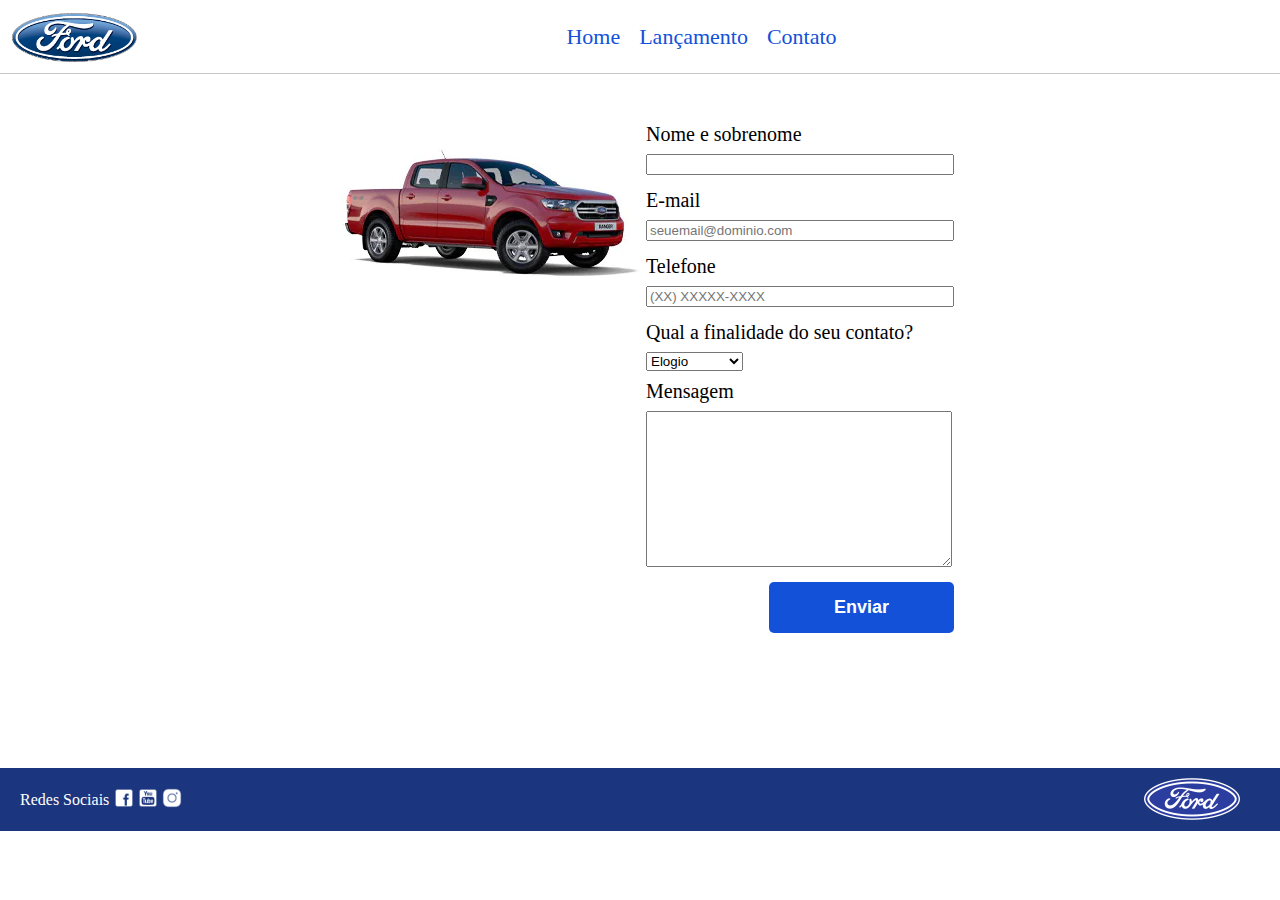
==== contato.html @ 62ddd126 "Subindo projetocompleto no repositório" ====
<!DOCTYPE html>
<html lang="pt-br">

<head>
  <meta charset="UTF-8">
  <title>Ford</title>

  <link rel="stylesheet" href="css/reset.css">
  <link rel="stylesheet" href="css/style.css">

</head>

<body>

  <header>
    <div>
      <img id="logocabecalho" src="img/logo-ford-256.png">

      <nav id="cabecalho">
        <ul>
          <li><a href="index.html">Home</a></li>
          <li><a href="lancamento.html">Lançamento</a></li>
          <li><a href="contato.html">Contato</a></li>
        </ul>
      </nav>
    </div>
  </header>

  <main id="main-contato">
    <img class="diesel" src="img/xls 2.2 diesel.jpg">

    <form onsubmit="enviar(event)">
      <label for="nomesobrenome">Nome e sobrenome</label>
      <input type="text" id="nomesobrenome" class="input-padrao" required>

      <label for="email">E-mail</label>
      <input type="text" id="email" class="input-padrao" required placeholder="seuemail@dominio.com" required>

      <label for="telefone">Telefone</label>
      <input type="text" id="telefone" class="input-padrao" required placeholder="(XX) XXXXX-XXXX" required>

      <fieldset>
        <legend>Qual a finalidade do seu contato?</legend>
        <select id="finalidade">
          <option selected value="elogio">Elogio</option>
          <option value="reclamacao">Reclamação</option>
          <option value="solicitacao">Solicitação</option>
          <option value="duvida">Dúvida</option>
        </select>
      </fieldset>

      <label for="mensagem">Mensagem</label>
      <textarea cols="70" rows="10" id="mensagem" class="input-padrao" required></textarea>

      <div class="botao-envio">
        <input type="submit" value="Enviar" class="enviar" onclick="enviar">
      </div>
    </form>
  </main>

  <footer>
    <div class="redes-sociais">
      <p>Redes Sociais</p>
      <nav>
        <ul>
          <li class="rede"><a href="https://pt-br.facebook.com/FordBrasil/" target="_blank"><img src="img/facebook-50.png"></a></li>
          <li class="rede"><a href="https://www.youtube.com/user/fordbrasil" target="_blank"><img src="img/youtube-squared-50.png"></a></li>
          <li class="rede"><a href="https://www.instagram.com/fordbrasil/" target="_blank"><img src="img/instagram-logo-50.png"></a></li>
        </ul>
      </nav>
    </div>
    <img src="img/ford-96.png">
  </footer>
  <script type="text/javascript" src="contato.js"></script>
</body>

</html>
---- css/style.css ----
header {
  background-color: white;
  padding: 10px 0;
  border-bottom: 1px solid #c7c7c7;
  text-align: center;
}

header > div {
  display: flex;
  align-items: center;
}

#logocabecalho {
  width: 10%;
  margin-left: 10px;
}

nav {
  display: inline-block;
}

#cabecalho {
  margin: auto;
  top: 110px;
  text-align: center;
}

nav li {
  display: inline;
  margin: 0 15px 0 0;
}

nav a {
  color: #1351d8;
  font-weight: normal;
  font-size: 22px;
  text-decoration: none;
}

nav a:hover {
  color: black;
  text-decoration: underline;
}

main {
  width: 100%;
  text-align: center;
  margin-bottom: 10px;
}

.carropreto {
  width: 70vw;
  margin: 10px auto;
  height: 70vh;
}

footer {
  display: flex;
  justify-content: space-between;
  align-items: center;
  background-color: #1b357e;
  padding: 10px 40px 10px 20px;
}

.redes-sociais {
  display: flex;
  align-items: center;
}

.redes-sociais > p {
  color: #fff;
  margin-right: 5px;
  font-weight: normal;
}

.rede {
  margin: 0;
}

.rede > a > img {
  width: 20px;
  height: 20px;
}

.produtos {
  width: 100%;
  display: flex;
  justify-content: center;
  align-items: center;
}

form {
  display: flex;
  flex-direction: column;
  margin: 40px 0;
}

fieldset {
  text-align: left;
  margin-top: 10px;
}

#main-contato {
  min-height: 76vh;
  width: 100%;
  display: flex;
  justify-content: center;
  align-items: flex-start;
}

form label,
form legend {
  display: block;
  font-size: 20px;
  margin: 10px 0;
  text-align: left;
}

#nomesobrenome:hover,
#email:hover,
#telefone:hover {
  border-color: #1b357e;
  font-size: 15px;
}

#mensagem:hover {
  border-color: #1b357e;
}

.diesel {
  display: flex;
  justify-content: flex-start;
  margin-top: 50px;
}

.enviar,
.comparar {
  width: 20%;
  padding: 15px 0;
  background: #1351d8;
  color: white;
  font-weight: bold;
  font-size: 18px;
  border: none;
  border-radius: 5px;
  transition: 1s all;
  cursor: pointer;
}

.enviar:hover,
.comparar:hover {
  background: #1b357e;
  transform: scale(1.1);
}

.botao-envio {
  display: flex;
  justify-content: flex-end;
  float: right;
  margin-top: 10px;
}

.carros {
  width: 70%;
  height: 70%;
}

.produto-descricao {
  color: #1351d8;
}

.produto-preco {
  font-size: 90%;
}

.input-padrao {
  width: 300px;
  margin-bottom: 5px;
}

.conteudo-produtos {
  display: flex;
  justify-content: center;
  align-items: center;
}

.conteudo-checkbox {
  width: 10%;
  display: flex;
  align-items: center;
}

.conteudo-descricao {
  width: 60%;
  text-align: left;
}

.conteudo-produtos > img {
  width: 20px;
  height: 20px;
  margin-left: 10px;
}

.botao-envio > input.enviar {
  width: 60%;
}

.video {
  display: block;
  margin-bottom: 30px;
  margin-left: auto;
  margin-right: auto;
  width: 90%;
  height: 500px;
}

.item-carousel {
  display: none;
}

.show-image {
  display: block !important;
}
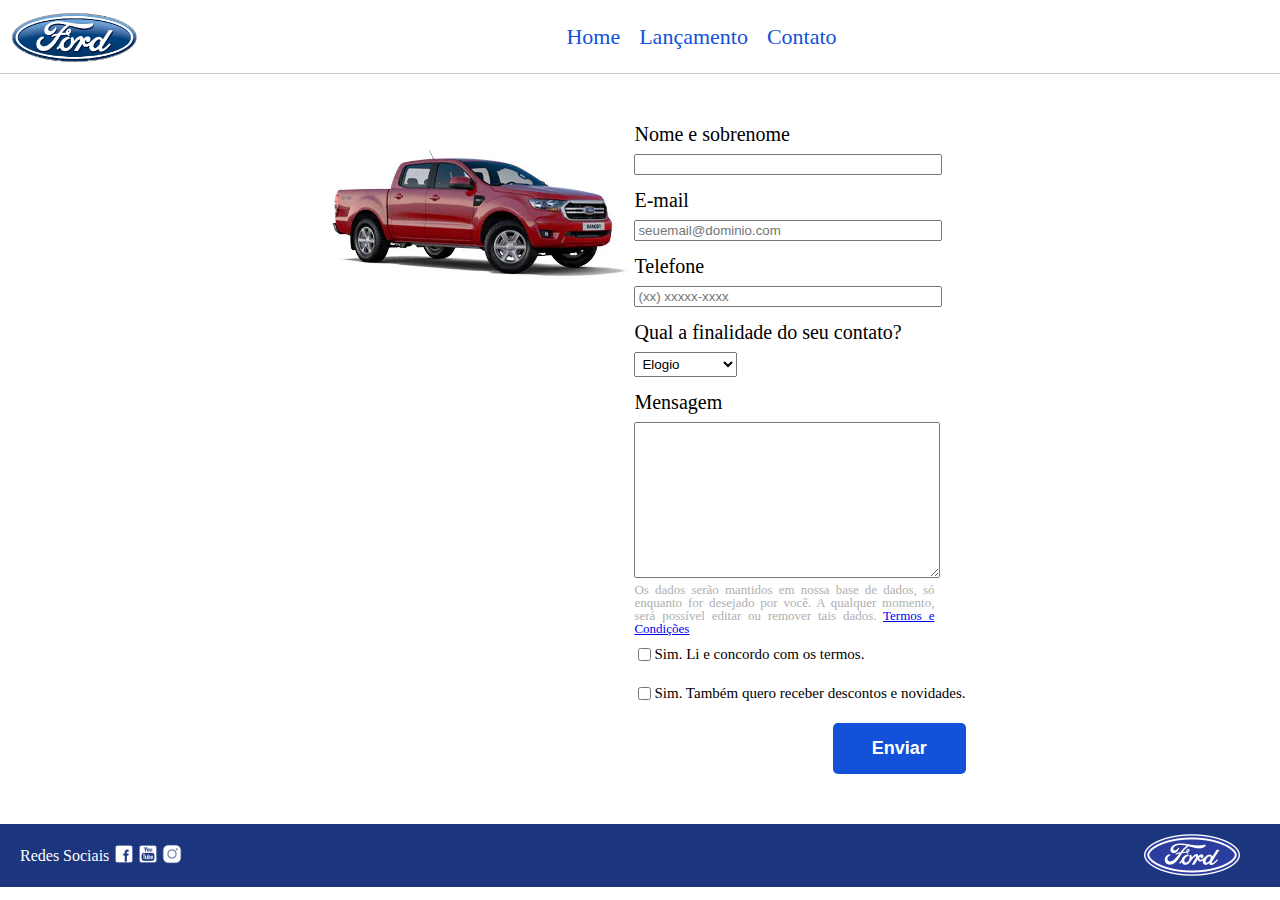
==== commit 77471eb2: "Estilizando tabela comparativa" ====
--- a/contato.html
+++ b/contato.html
@@ -37,7 +37,7 @@
       <input type="text" id="email" class="input-padrao" required placeholder="seuemail@dominio.com" required>
 
       <label for="telefone">Telefone</label>
-      <input type="text" id="telefone" class="input-padrao" required placeholder="(XX) XXXXX-XXXX" required>
+      <input type="text" id="telefone" class="input-padrao" required placeholder="(xx) xxxxx-xxxx" required>
 
       <fieldset>
         <legend>Qual a finalidade do seu contato?</legend>
@@ -51,6 +51,14 @@
 
       <label for="mensagem">Mensagem</label>
       <textarea cols="70" rows="10" id="mensagem" class="input-padrao" required></textarea>
+
+      <p class="texto-adicional">Os dados serão mantidos em nossa base de dados, só enquanto for desejado por você. A qualquer momento, será possível editar ou remover tais dados. <a href="https://www.ford.com.br/politica-de-privacidade/" target="_blank">Termos e Condições</a></p>
+      <label class="checkbox"><input type="checkbox" required>
+        <p>Sim. Li e concordo com os termos.</p>
+      </label>
+      <label class="checkbox"><input type="checkbox">
+        <p>Sim. Também quero receber descontos e novidades.</p>
+      </label>
 
       <div class="botao-envio">
         <input type="submit" value="Enviar" class="enviar" onclick="enviar">
--- a/css/style.css
+++ b/css/style.css
@@ -131,6 +131,24 @@
   display: flex;
   justify-content: flex-start;
   margin-top: 50px;
+}
+
+#finalidade {
+  padding: 3px;
+  margin-bottom: 5px;
+}
+
+.texto-adicional {
+  width: 300px;
+  font-size: 13px;
+  text-align: justify;
+  color: #afafaf;
+}
+
+.checkbox {
+  display: flex;
+  font-size: 15px;
+  align-items: center;
 }
 
 .enviar,
@@ -202,7 +220,7 @@
 }
 
 .botao-envio > input.enviar {
-  width: 60%;
+  width: 40%;
 }
 
 .video {
